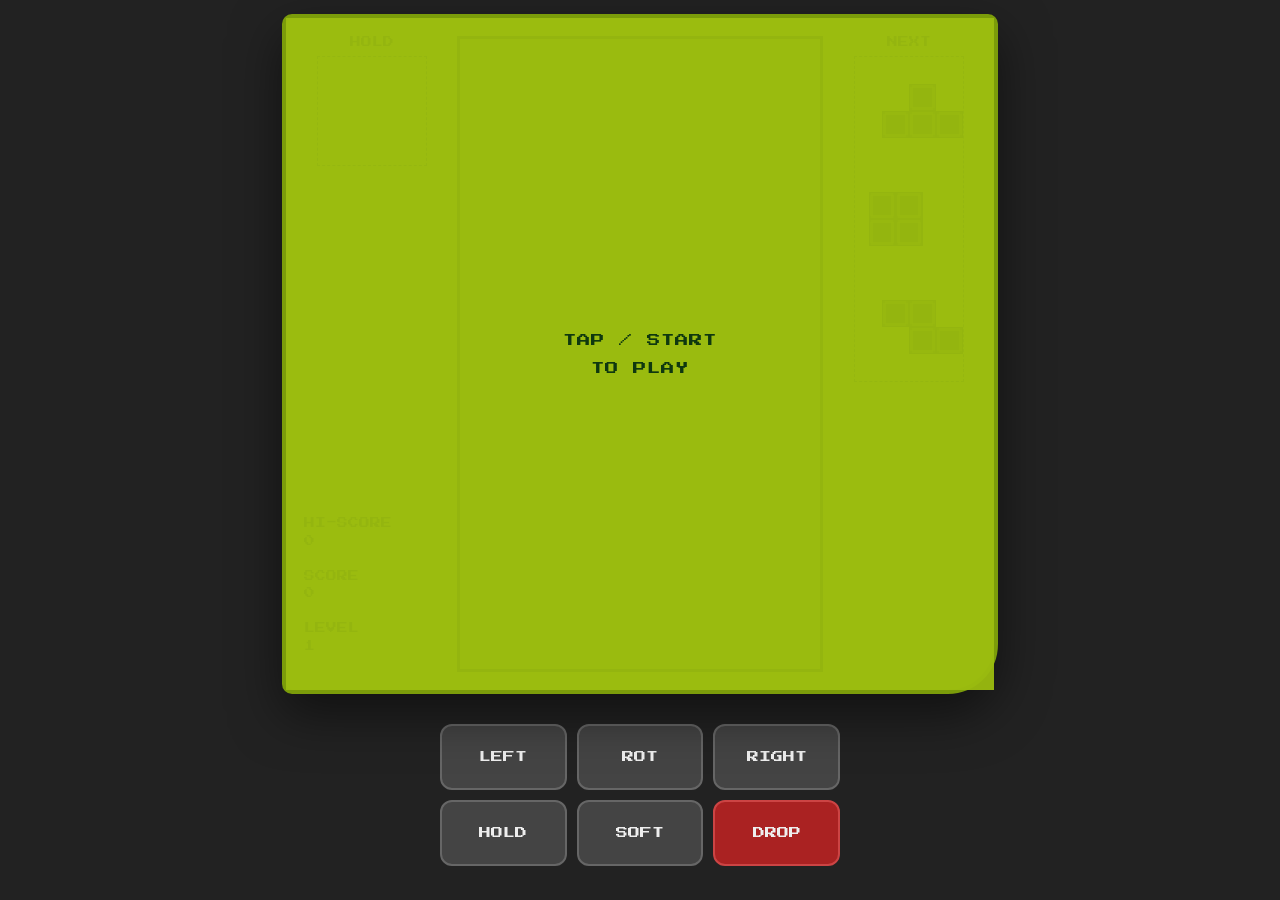
==== index.html @ acbbb662 "so THAT is why it didn't work" ====
<!DOCTYPE html>
<html lang="en">
<head>
    <meta charset="UTF-8">
    <meta name="viewport" content="width=device-width, initial-scale=1.0, maximum-scale=1.0, user-scalable=no">
    <title>Tetris</title>
    <link href="https://fonts.googleapis.com/css2?family=Press+Start+2P&display=swap" rel="stylesheet">
    <style>
        :root { --gb-bg: #9bbc0f; --gb-screen: #8bac0f; --gb-dark: #0f380f; --gb-accent: #306230; }
        body, html { margin: 0; padding: 0; width: 100%; height: 100%; background-color: #222; display: flex; flex-direction: column; justify-content: center; align-items: center; overflow: hidden; font-family: 'Press Start 2P', cursive; user-select: none; touch-action: none; }
        
        #game-wrapper { position: relative; background-color: var(--gb-bg); padding: 2vh; border-radius: 10px 10px 50px 10px; box-shadow: 0 20px 50px rgba(0,0,0,0.5); display: flex; gap: 2vh; max-width: 95vw; max-height: 80vh; border: 0.5vh solid #7b9c0a; }
        canvas { background-color: var(--gb-screen); border: 0.4vh solid var(--gb-dark); image-rendering: pixelated; }
        #board-canvas { width: 40vh; height: 80vh; max-width: 50vw; max-height: 70vh; }
        
        .panel { display: flex; flex-direction: column; justify-content: space-between; width: 15vh; }
        .box { text-align: center; font-size: 1.2vh; color: var(--gb-dark); }
        .box canvas { background: transparent; border: 0.2vh dashed var(--gb-accent); width: 12vh; height: 12vh; margin-top: 1vh; }
        #next-canvas { height: 36vh; }
        .stats p { margin: 2vh 0; font-size: 1.2vh; line-height: 1.6; color: var(--gb-dark); }
        
        #mobile-controls { display: grid; grid-template-columns: repeat(3, 1fr); gap: 10px; width: 100%; max-width: 400px; padding: 20px; margin-top: 10px; }
		.btn { background: #444; color: #eee; border: 2px solid #666; padding: 25px 10px; border-radius: 12px; font-family: 'Press Start 2P'; font-size: 12px; touch-action: none; -webkit-tap-highlight-color: transparent; }
		.btn:active { background: #888; transform: scale(0.95); }
		.btn-action { background: #a22; border-color: #c44; }
        
        #overlay { position: absolute; top: 0; left: 0; right: 0; bottom: 0; background: rgba(155, 188, 15, 0.95); z-index: 100; display: flex; justify-content: center; align-items: center; text-align: center; color: var(--gb-dark); font-size: 1.5vh; cursor: pointer;}
        
        @media (max-width: 600px) { #game-wrapper { flex-direction: row; padding: 1vh; } .panel { width: 8vh; } #board-canvas { width: 30vh; height: 60vh; } .box canvas { width: 7vh; height: 7vh; } }
    </style>
	<link rel="manifest" href="manifest.json">
</head>
<body>

<div id="game-wrapper">
    <div id="overlay"><div><p>TAP / START</p><p>TO PLAY</p></div></div>
    <div class="panel">
        <div class="box">HOLD<canvas id="hold-canvas" width="80" height="80"></canvas></div>
        <div class="stats">
            <p>HI-SCORE<br><span id="hi-score">0</span></p>
            <p>SCORE<br><span id="score">0</span></p>
            <p>LEVEL<br><span id="level">1</span></p>
        </div>
    </div>
    <canvas id="board-canvas" width="200" height="400"></canvas>
    <div class="panel">
        <div class="box">NEXT<canvas id="next-canvas" width="80" height="240"></canvas></div>
    </div>
</div>

<div id="mobile-controls">
    <button class="btn" id="m-left">LEFT</button>
    <button class="btn" id="m-rotate">ROT</button>
    <button class="btn" id="m-right">RIGHT</button>
    <button class="btn" id="m-hold">HOLD</button>
    <button class="btn" id="m-down">SOFT</button>
    <button class="btn btn-action" id="m-drop">DROP</button>
</div>

<script>
const GB = { BG: '#8bac0f', GHOST: '#306230', BLOCK: '#0f380f' };
const SGB_COLORS = { 1:'#e0e000', 2:'#00e0e0', 3:'#a000e0', 4:'#e0a000', 5:'#0000e0', 6:'#00e000', 7:'#e00000' };
const SHAPES = { 1:[[1,1],[1,1]], 2:[[0,0,0,0],[2,2,2,2],[0,0,0,0],[0,0,0,0]], 3:[[0,3,0],[3,3,3],[0,0,0]], 4:[[0,0,4],[4,4,4],[0,0,0]], 5:[[5,0,0],[5,5,5],[0,0,0]], 6:[[0,6,6],[6,6,0],[0,0,0]], 7:[[7,7,0],[0,7,7],[0,0,0]] };
const SRS_KICKS = { JLSTZ: { '0->1':[[0,0],[-1,0],[-1,-1],[0,2],[-1,2]], '1->0':[[0,0],[1,0],[1,1],[0,-2],[1,-2]], '1->2':[[0,0],[1,0],[1,1],[0,-2],[1,-2]], '2->1':[[0,0],[-1,0],[-1,-1],[0,2],[-1,2]], '2->3':[[0,0],[1,0],[1,-1],[0,2],[1,2]], '3->2':[[0,0],[-1,0],[-1,1],[0,-2],[-1,-2]], '3->0':[[0,0],[-1,0],[-1,1],[0,-2],[-1,-2]], '0->3':[[0,0],[1,0],[1,-1],[0,2],[1,2]] }, I: { '0->1':[[0,0],[-2,0],[1,0],[-2,1],[1,-2]], '1->0':[[0,0],[2,0],[-1,0],[2,-1],[-1,2]], '1->2':[[0,0],[-1,0],[2,0],[-1,-2],[2,1]], '2->1':[[0,0],[1,0],[-2,0],[1,2],[-2,-1]], '2->3':[[0,0],[2,0],[-1,0],[2,-1],[-1,2]], '3->2':[[0,0],[-2,0],[1,0],[-2,1],[1,-2]], '3->0':[[0,0],[1,0],[-2,0],[1,2],[-2,-1]], '0->3':[[0,0],[-1,0],[2,0],[-1,-2],[2,1]] } };

let board = Array.from({length:22}, () => Array(10).fill(0));
let nextQueue = [], holdPiece = null, canHold = true, piece = null;
let score = 0, level = 1, lines = 0, gameState = 'START', useColor = false, typed = "";
let dropCounter = 0, lastTime = 0, lockDelayCounter = 0, animTimer = 0, linesToClear = [];
let highScore = localStorage.getItem('tetris-high-score') || 0;

const keys = {}, lastInputTime = { left: 0, right: 0 };
const sfx = { 
    bgm: new Audio('Korobeiniki.mp3'), 
    move: new Audio('move.wav'), 
    rotate: new Audio('rotate.wav'), 
    drop: new Audio('drop.wav'), 
    clear: new Audio('clear.wav'), 
    tetris: new Audio('tetris.wav'), 
    gameover: new Audio('gameover.wav') 
};
sfx.bgm.loop = true;

const boardCtx = document.getElementById('board-canvas').getContext('2d');
const nextCtx = document.getElementById('next-canvas').getContext('2d');
const holdCtx = document.getElementById('hold-canvas').getContext('2d');
document.getElementById('hi-score').innerText = highScore;

function collides(shape, x, y) {
    if (!shape) return false;
    for (let r = 0; r < shape.length; r++)
        for (let c = 0; c < shape[r].length; c++)
            if (shape[r][c]) {
                let nX = x + c, nY = y + r;
                if (nX < 0 || nX >= 10 || nY >= 22 || (nY >= 0 && board[nY] && board[nY][nX])) return true;
            }
    return false;
}

function move(dx, dy) {
    if (gameState !== 'PLAYING' || !piece) return false;
    if (!collides(piece.shape, piece.x + dx, piece.y + dy)) {
        piece.x += dx; piece.y += dy;
        if (dx !== 0) try { sfx.move.play(); } catch(e){}
        return true;
    }
    return false;
}

function rotate(dir) {
    if (gameState !== 'PLAYING' || !piece) return;
    const prev = piece.shape;
    const nextS = prev[0].map((_, i) => prev.map(row => row[i]));
    dir === 1 ? nextS.forEach(r => r.reverse()) : nextS.reverse();
    const kicks = (piece.type === 2 ? SRS_KICKS.I : SRS_KICKS.JLSTZ)[`${piece.rot}->${(piece.rot + dir + 4) % 4}`] || [[0,0]];
    for (let [dx, dy] of kicks) {
        if (!collides(nextS, piece.x + dx, piece.y + dy)) {
            piece.shape = nextS; piece.x += dx; piece.y += dy; piece.rot = (piece.rot + dir + 4) % 4;
            try { sfx.rotate.play(); } catch(e){}
            return;
        }
    }
}

function getNext() {
    if (nextQueue.length <= 7) {
        let b = [1,2,3,4,5,6,7];
        for (let i = b.length - 1; i > 0; i--) { const j = Math.floor(Math.random() * (i + 1)); [b[i], b[j]] = [b[j], b[i]]; }
        nextQueue = [...nextQueue, ...b];
    }
    return nextQueue.shift();
}

function spawnPiece(type) {
    piece = { type, shape: SHAPES[type], x: type === 1 ? 4 : 3, y: type === 2 ? 1 : 0, rot: 0 };
    canHold = true;
    if (collides(piece.shape, piece.x, piece.y)) endGame();
}

function drawBlock(ctx, x, y, type, isGhost = false) {
    const px = x * 20, py = y * 20;
    ctx.fillStyle = isGhost ? GB.GHOST : (useColor ? SGB_COLORS[type] : GB.BLOCK);
    ctx.fillRect(px, py, 20, 20);
    if (!isGhost) { ctx.strokeStyle = useColor ? 'rgba(255,255,255,0.3)' : GB.BG; ctx.strokeRect(px + 2, py + 2, 16, 16); }
}

function draw() {
    boardCtx.clearRect(0,0,200,400);
    for (let r = 2; r < 22; r++) {
        if (linesToClear.includes(r) && Math.floor(animTimer / 5) % 2 === 0) continue;
        for (let c = 0; c < 10; c++) if (board[r] && board[r][c]) drawBlock(boardCtx, c, r - 2, board[r][c]);
    }
    if (piece && gameState === 'PLAYING') {
        let gy = piece.y; while (!collides(piece.shape, piece.x, gy + 1)) gy++;
        piece.shape.forEach((row, r) => row.forEach((v, c) => {
            if (v && gy + r >= 2) drawBlock(boardCtx, piece.x + c, gy + r - 2, piece.type, true);
            if (v && piece.y + r >= 2) drawBlock(boardCtx, piece.x + c, piece.y + r - 2, piece.type);
        }));
    }
    nextCtx.clearRect(0,0,80,240);
    nextQueue.slice(0,3).forEach((t, i) => {
        let s = SHAPES[t], ox = (t < 3) ? 0.5 : 1;
        if(s) s.forEach((row, r) => row.forEach((v, c) => v && drawBlock(nextCtx, ox + c, i*4+1+r, t)));
    });
    holdCtx.clearRect(0,0,80,80);
    if (holdPiece) {
        let s = SHAPES[holdPiece], ox = (holdPiece < 3) ? 0.5 : 1;
        if(s) s.forEach((row, r) => row.forEach((v, c) => v && drawBlock(holdCtx, ox + c, 1+r, holdPiece)));
    }
}

function startGame() {
    if (gameState === 'PLAYING') return;
    board = Array.from({length:22}, () => Array(10).fill(0));
    nextQueue = []; score = 0; level = 1; lines = 0; holdPiece = null;
    document.getElementById('overlay').style.display = 'none';
    gameState = 'PLAYING'; 
    spawnPiece(getNext()); 
    try { sfx.bgm.play().catch(()=>{}); } catch(e){}
}

function endGame() {
    gameState = 'GAMEOVER'; 
    try { sfx.bgm.pause(); sfx.gameover.play(); } catch(e){}
    document.getElementById('overlay').style.display = 'flex';
    document.getElementById('overlay').innerHTML = '<div><p>GAME OVER</p><p>TAP AGAIN</p></div>';
}

function update(time = 0) {
    const dt = time - lastTime; lastTime = time;
    if (gameState === 'PLAYING' && piece) {
        dropCounter += dt;
        let spd = Math.pow(0.8 - ((level - 1) * 0.007), level - 1) * 1000;
        if (keys['ArrowDown']) spd /= 20;
        if (dropCounter > spd) { if (move(0, 1)) lockDelayCounter = 0; dropCounter = 0; }
        if (collides(piece.shape, piece.x, piece.y + 1)) {
            lockDelayCounter += dt;
            if (lockDelayCounter > 500) {
                piece.shape.forEach((row, r) => row.forEach((v, c) => { if (v) board[piece.y + r][piece.x + c] = piece.type; }));
                try { sfx.drop.play(); } catch(e){}
                linesToClear = board.reduce((a, r, i) => (r.every(v => v !== 0) ? [...a, i] : a), []);
                if (linesToClear.length > 0) { 
                    gameState = 'ANIMATING'; 
                    animTimer = 30; 
                    try { (linesToClear.length === 4 ? sfx.tetris : sfx.clear).play(); } catch(e){}
                }
                else spawnPiece(getNext());
            }
        }
    } else if (gameState === 'ANIMATING') {
        animTimer--;
        if (animTimer <= 0) {
            linesToClear.forEach(r => { board.splice(r, 1); board.unshift(Array(10).fill(0)); });
            score += [0,100,300,500,800][linesToClear.length] * level;
            if (score > highScore) { highScore = score; localStorage.setItem('tetris-high-score', highScore); document.getElementById('hi-score').innerText = highScore;}
            lines += linesToClear.length; level = Math.floor(lines/10)+1;
            linesToClear = []; gameState = 'PLAYING'; spawnPiece(getNext());
        }
    }
    document.getElementById('score').innerText = score;
    document.getElementById('level').innerText = level;
    draw(); requestAnimationFrame(update);
}

// --- Inputs ---
window.addEventListener('keydown', e => {
    keys[e.key] = true;
    typed += e.key.toLowerCase(); if (typed.includes("color")) { useColor = !useColor; typed = ""; }
    if (gameState !== 'PLAYING') return;
    if (e.key === 'ArrowLeft') move(-1,0); if (e.key === 'ArrowRight') move(1,0);
    if (e.key === 'ArrowUp' || e.key === 'x') rotate(1); if (e.key === 'z') rotate(-1);
    if (e.key === ' ') { while(move(0,1)) score += 2; lockDelayCounter = 600; }
    if (e.key === 'Shift' || e.key === 'q') { if (canHold) { let t = piece.type; holdPiece ? spawnPiece(holdPiece) : spawnPiece(getNext()); holdPiece = t; canHold = false; } }
});
window.addEventListener('keyup', e => keys[e.key] = false);

// --- Robust Mobile Handling ---
const handleAction = (fn) => {
    if(gameState === 'START' || gameState === 'GAMEOVER') startGame();
    else fn();
};

const addMobile = (id, fn) => {
    const el = document.getElementById(id);
    el.addEventListener('pointerdown', e => { 
        e.preventDefault(); 
        handleAction(fn); 
    });
};

addMobile('m-left', () => move(-1,0));
addMobile('m-right', () => move(1,0));
addMobile('m-rotate', () => rotate(1));
addMobile('m-hold', () => { if (canHold && piece) { let t = piece.type; holdPiece ? spawnPiece(holdPiece) : spawnPiece(getNext()); holdPiece = t; canHold = false; } });
addMobile('m-drop', () => { if(piece) { while(move(0,1)) score += 2; lockDelayCounter = 600; } });

document.getElementById('m-down').addEventListener('pointerdown', e => { e.preventDefault(); keys['ArrowDown'] = true; });
document.getElementById('m-down').addEventListener('pointerup', e => { e.preventDefault(); keys['ArrowDown'] = false; });
document.getElementById('m-down').addEventListener('pointerleave', e => { e.preventDefault(); keys['ArrowDown'] = false; });

document.getElementById('overlay').addEventListener('pointerdown', e => { 
    e.preventDefault(); 
    startGame(); 
});

// Initialization
nextQueue = [getNext(), getNext(), getNext(), getNext()];
requestAnimationFrame(update);

if ('serviceWorker' in navigator) {
  window.addEventListener('load', () => {
    navigator.serviceWorker.register('./sw.js')
      .then(reg => console.log('SW registered!'))
      .catch(err => console.error('SW registration failed:', err));
  });
}
</script>
</body>
</html>
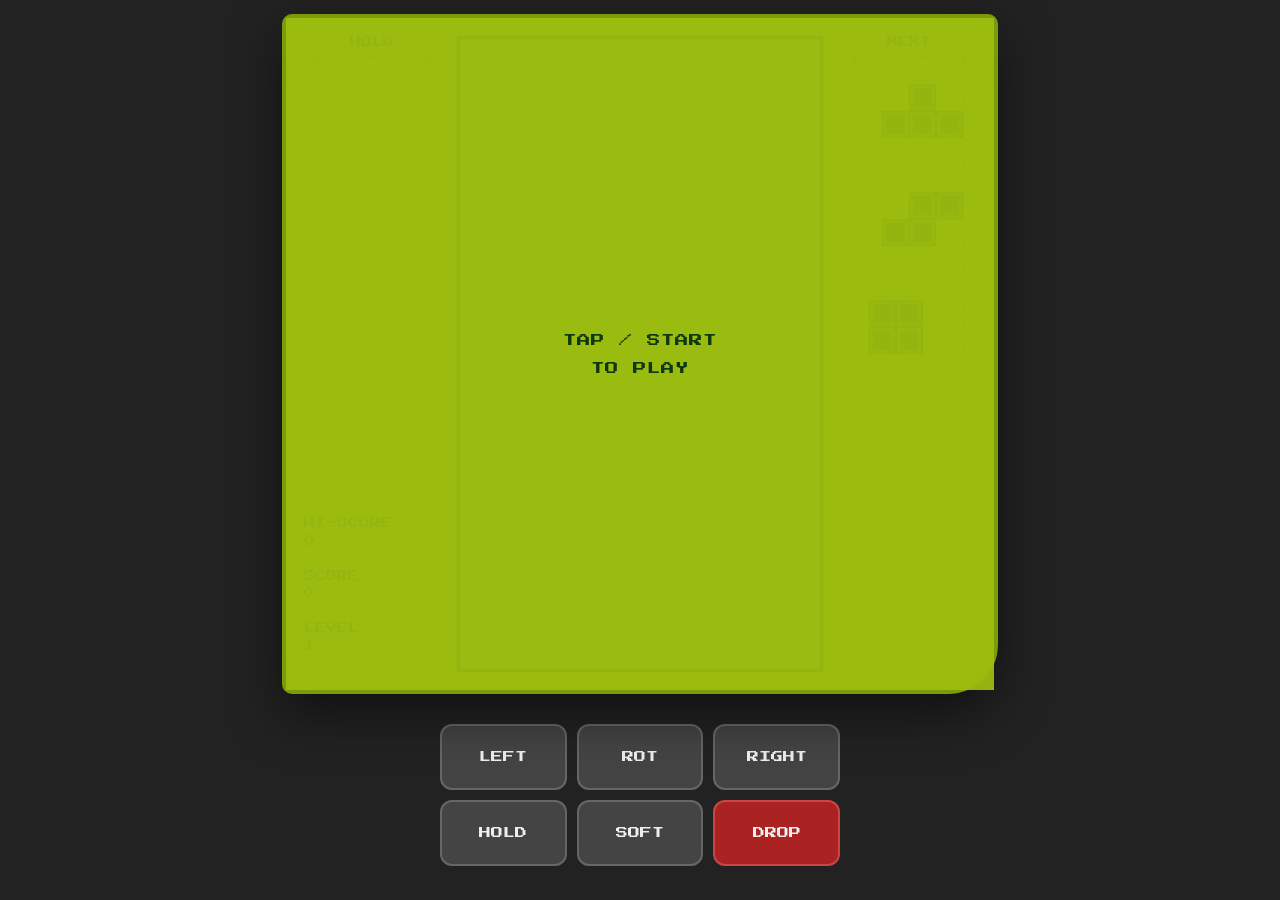
==== commit c3519ec3: "pls pls pls" ====
--- a/index.html
+++ b/index.html
@@ -28,7 +28,7 @@
         
         @media (max-width: 600px) { #game-wrapper { flex-direction: row; padding: 1vh; } .panel { width: 8vh; } #board-canvas { width: 30vh; height: 60vh; } .box canvas { width: 7vh; height: 7vh; } }
     </style>
-	<link rel="manifest" href="manifest.json">
+	<link rel="manifest" href="./manifest.json">
 </head>
 <body>
 
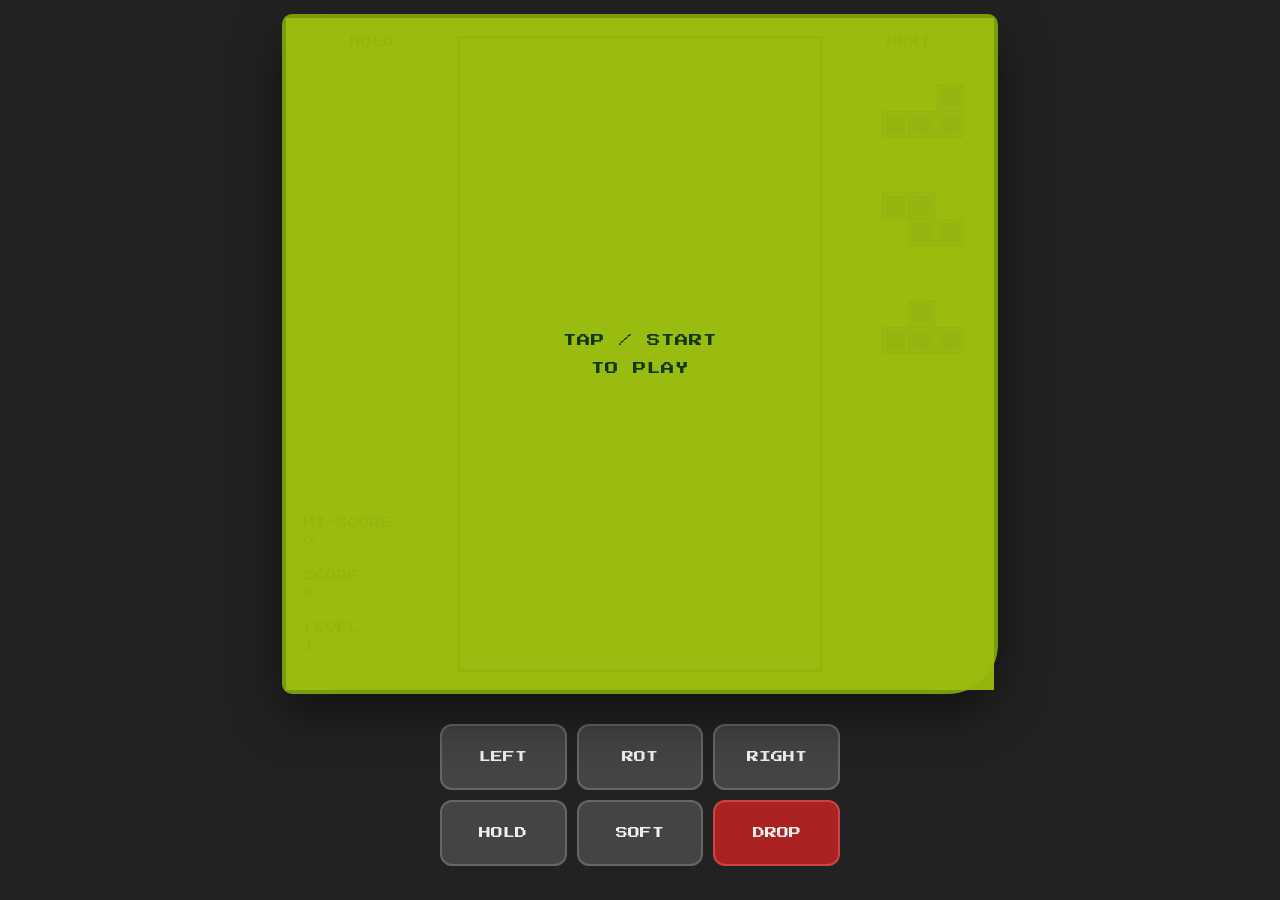
==== commit c1175476: "april fools joke added" ====
--- a/index.html
+++ b/index.html
@@ -58,6 +58,15 @@
 </div>
 
 <script>
+// April Fools Redirect
+(function() {
+    const today = new Date();
+    // month is 0-indexed (0 = Jan, 3 = April)
+    if (today.getMonth() === 3 && today.getDate() === 1) {
+        window.location.href = 'distinctris.html';
+    }
+})();
+
 const GB = { BG: '#8bac0f', GHOST: '#306230', BLOCK: '#0f380f' };
 const SGB_COLORS = { 1:'#e0e000', 2:'#00e0e0', 3:'#a000e0', 4:'#e0a000', 5:'#0000e0', 6:'#00e000', 7:'#e00000' };
 const SHAPES = { 1:[[1,1],[1,1]], 2:[[0,0,0,0],[2,2,2,2],[0,0,0,0],[0,0,0,0]], 3:[[0,3,0],[3,3,3],[0,0,0]], 4:[[0,0,4],[4,4,4],[0,0,0]], 5:[[5,0,0],[5,5,5],[0,0,0]], 6:[[0,6,6],[6,6,0],[0,0,0]], 7:[[7,7,0],[0,7,7],[0,0,0]] };
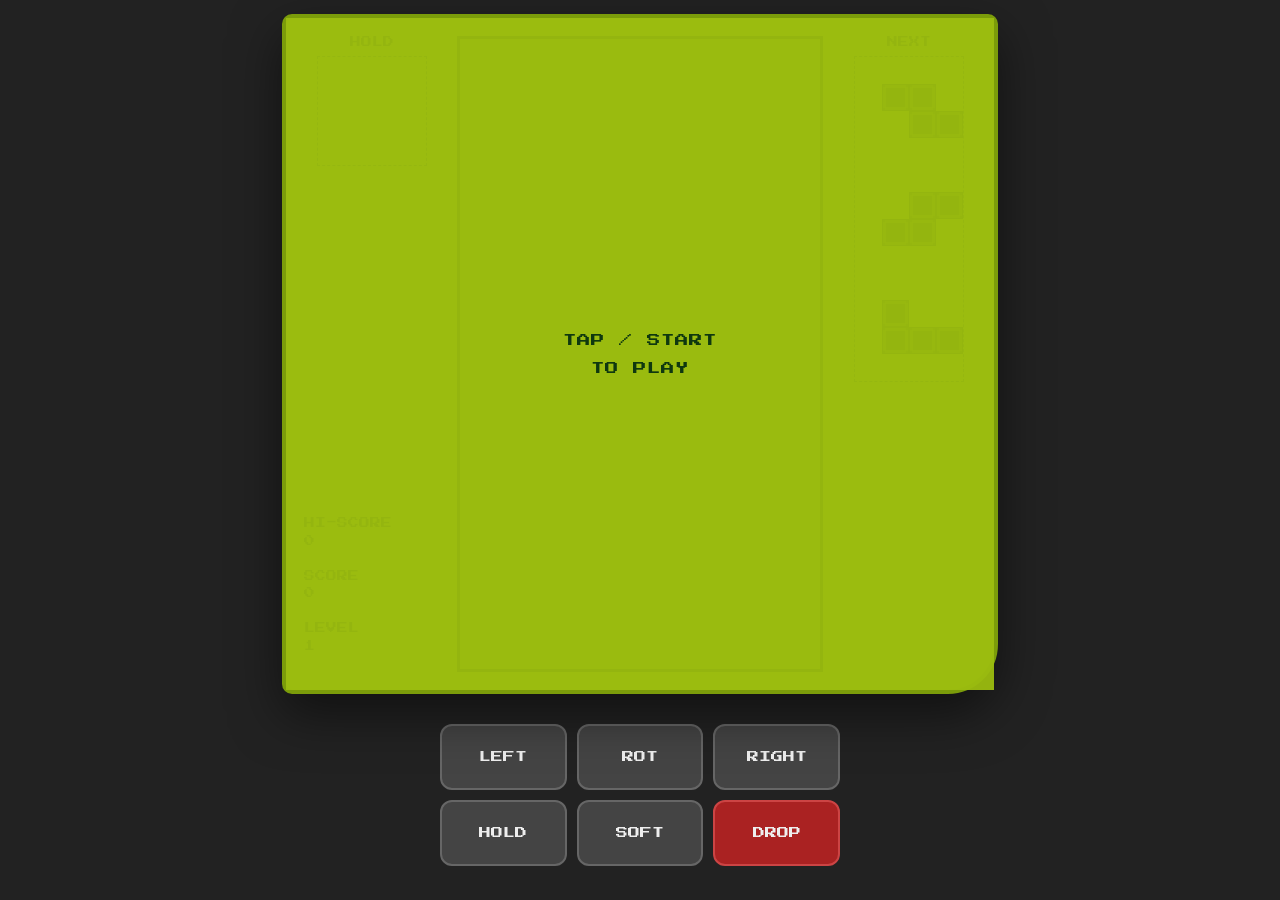
==== commit 11cad69c: "i'm not a monster" ====
--- a/index.html
+++ b/index.html
@@ -58,11 +58,18 @@
 </div>
 
 <script>
-// April Fools Redirect
+// April Fools Redirect with Opt-Out logic
 (function() {
+    const urlParams = new URLSearchParams(window.location.search);
+    if (urlParams.get('aprilfools') === 'false') {
+        localStorage.setItem('skipAprilFools', 'true');
+    }
+
     const today = new Date();
-    // month is 0-indexed (0 = Jan, 3 = April)
-    if (today.getMonth() === 3 && today.getDate() === 1) {
+    const hasOptedOut = localStorage.getItem('skipAprilFools') === 'true';
+
+    // month is 0-indexed (3 = April)
+    if (today.getMonth() === 3 && today.getDate() === 1 && !hasOptedOut) {
         window.location.href = 'distinctris.html';
     }
 })();
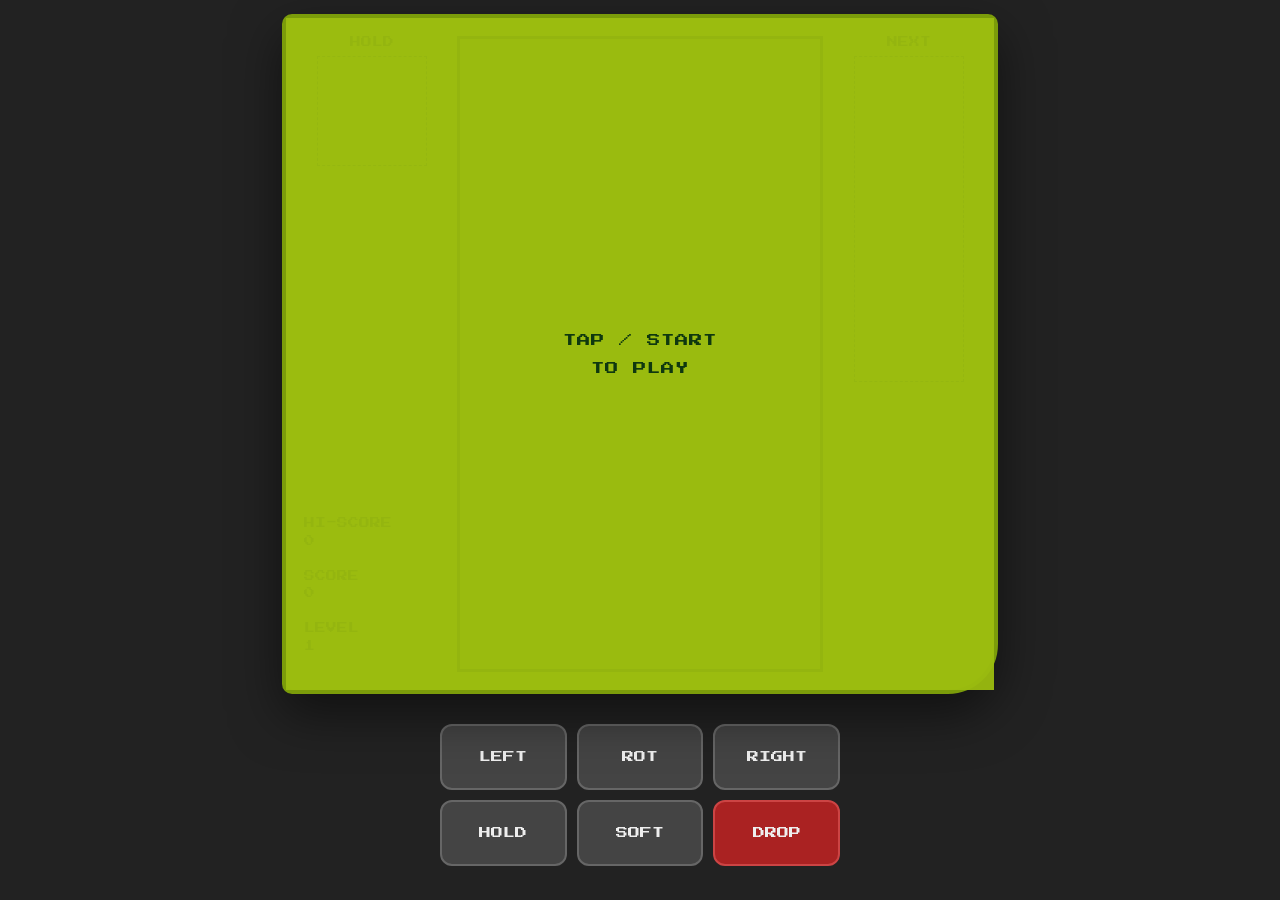
==== commit cfe989ff: "FIX FIX FIX" ====
--- a/index.html
+++ b/index.html
@@ -57,19 +57,15 @@
     <button class="btn btn-action" id="m-drop">DROP</button>
 </div>
 
-<script>
-// April Fools Redirect with Opt-Out logic
+<script>#
 (function() {
     const urlParams = new URLSearchParams(window.location.search);
-    if (urlParams.get('aprilfools') === 'false') {
-        localStorage.setItem('skipAprilFools', 'true');
-    }
-
     const today = new Date();
-    const hasOptedOut = localStorage.getItem('skipAprilFools') === 'true';
-
-    // month is 0-indexed (3 = April)
-    if (today.getMonth() === 3 && today.getDate() === 1 && !hasOptedOut) {
+    
+    const isAprilFools = (today.getMonth() === 3 && today.getDate() === 1);
+    const isOptingOut = urlParams.get('aprilfools') === 'false';
+
+    if (isAprilFools && !isOptingOut) {
         window.location.href = 'distinctris.html';
     }
 })();
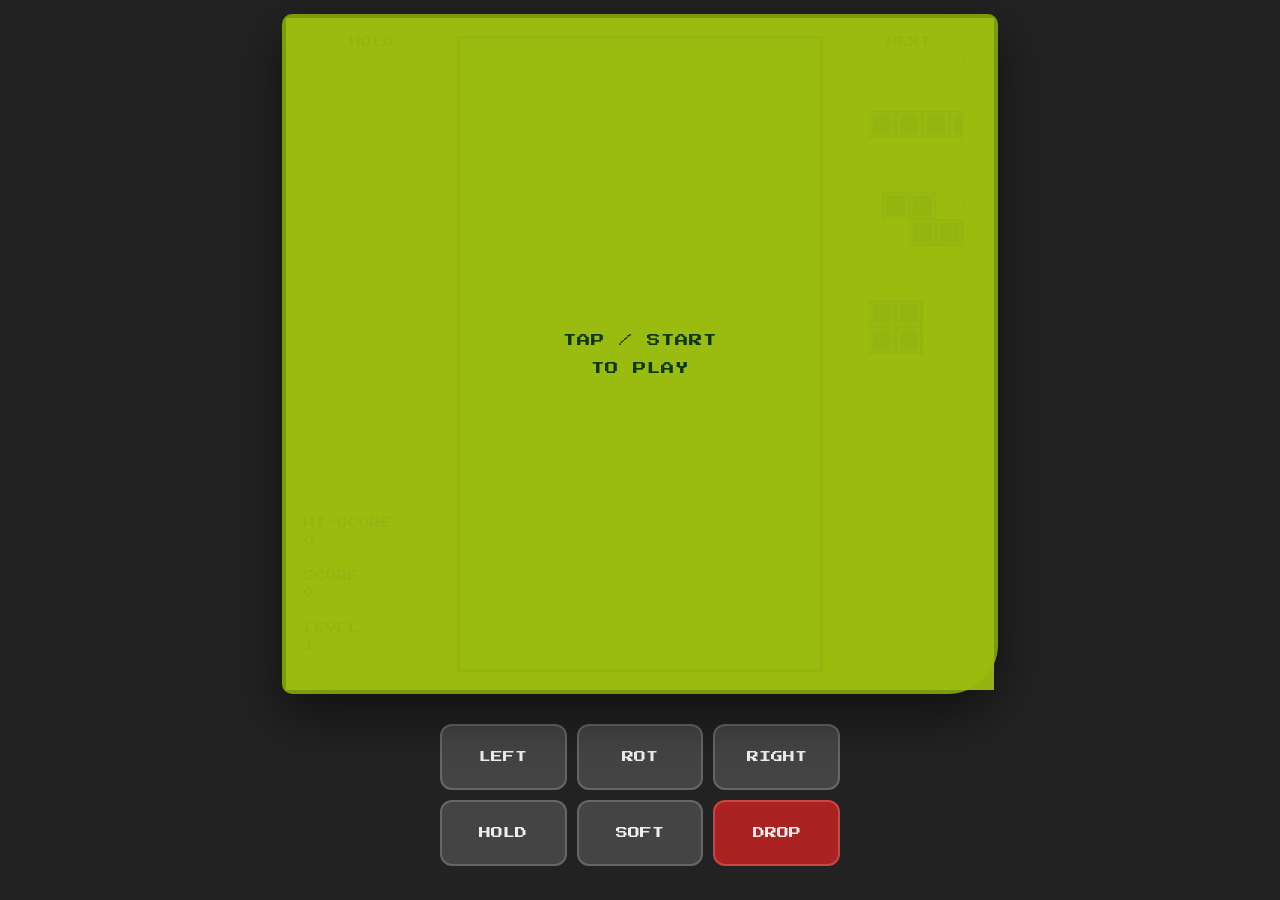
==== commit f5e4ab43: "FIX FIX FIX FIIIIIIIIIIX" ====
--- a/index.html
+++ b/index.html
@@ -57,7 +57,7 @@
     <button class="btn btn-action" id="m-drop">DROP</button>
 </div>
 
-<script>#
+<script>
 (function() {
     const urlParams = new URLSearchParams(window.location.search);
     const today = new Date();
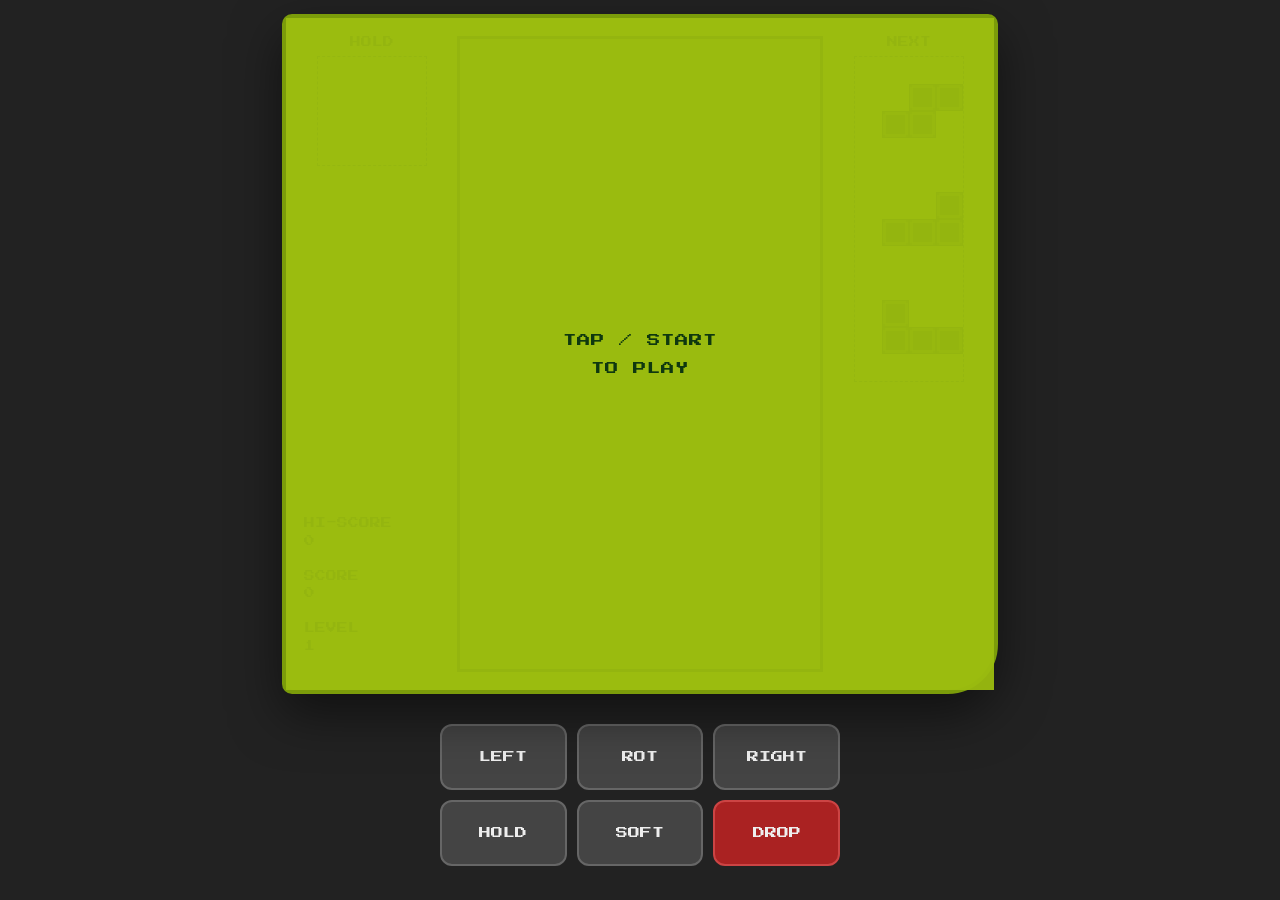
==== commit 508c2b03: "FIX FIX FIX FIIIIIIIIIIX FIXY FIX" ====
--- a/index.html
+++ b/index.html
@@ -63,9 +63,14 @@
     const today = new Date();
     
     const isAprilFools = (today.getMonth() === 3 && today.getDate() === 1);
-    const isOptingOut = urlParams.get('aprilfools') === 'false';
-
-    if (isAprilFools && !isOptingOut) {
+    const currentParam = urlParams.get('aprilfools');
+
+    if (!currentParam) {
+        const newUrl = window.location.protocol + "//" + window.location.host + window.location.pathname + '?aprilfools=true';
+        window.history.replaceState({path: newUrl}, '', newUrl);
+    }
+
+    if (isAprilFools && currentParam !== 'false') {
         window.location.href = 'distinctris.html';
     }
 })();
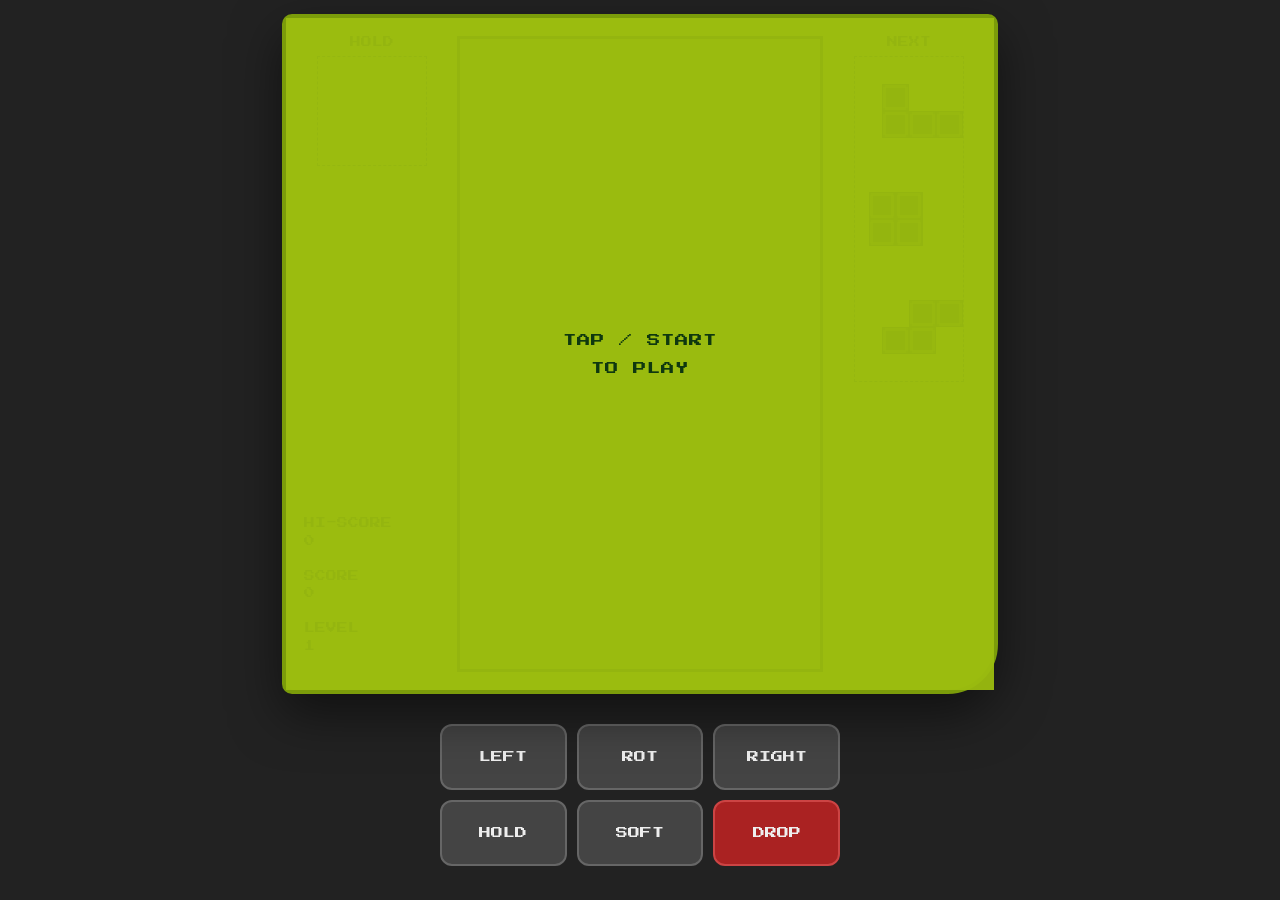
==== commit ac348766: "FIX" ====
--- a/index.html
+++ b/index.html
@@ -63,14 +63,9 @@
     const today = new Date();
     
     const isAprilFools = (today.getMonth() === 3 && today.getDate() === 1);
-    const currentParam = urlParams.get('aprilfools');
-
-    if (!currentParam) {
-        const newUrl = window.location.protocol + "//" + window.location.host + window.location.pathname + '?aprilfools=true';
-        window.history.replaceState({path: newUrl}, '', newUrl);
-    }
-
-    if (isAprilFools && currentParam !== 'false') {
+    const isOptingOut = urlParams.get('aprilfools') === 'false';
+
+    if (isAprilFools && !isOptingOut) {
         window.location.href = 'distinctris.html';
     }
 })();
